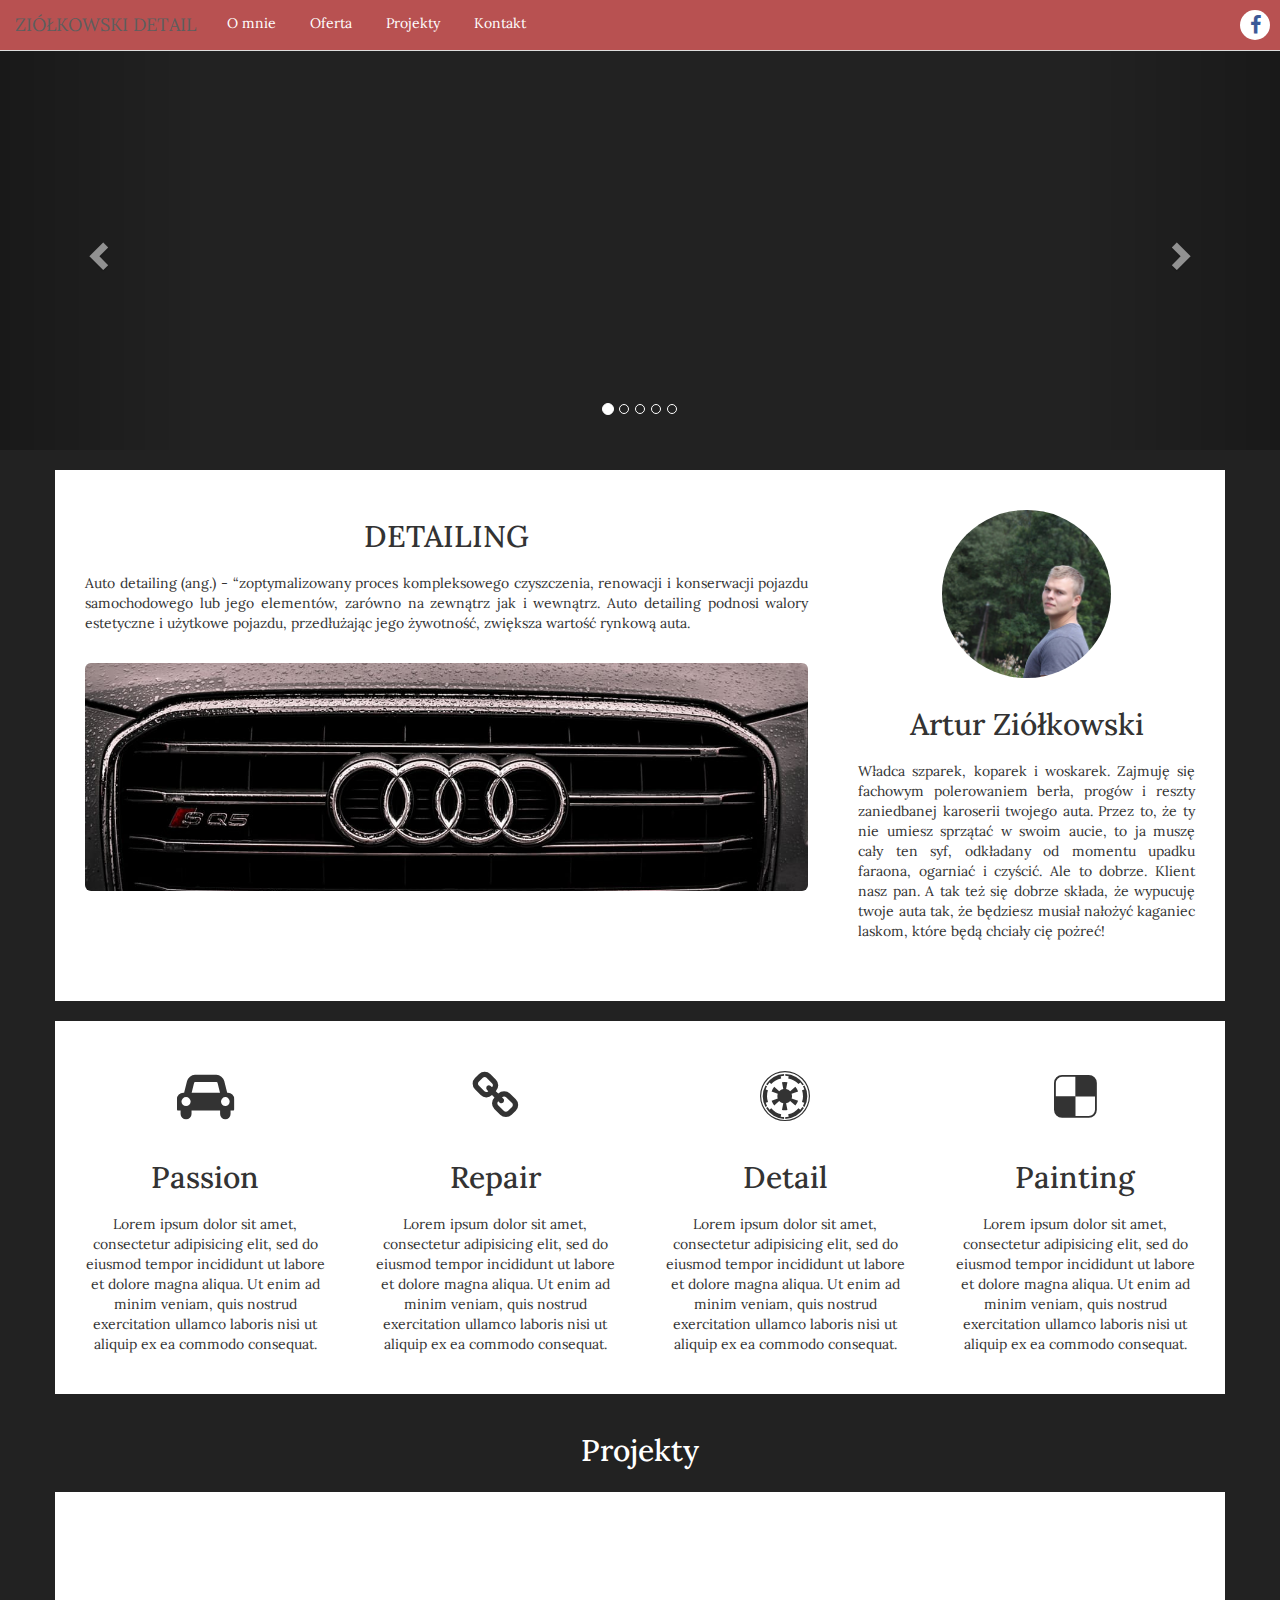
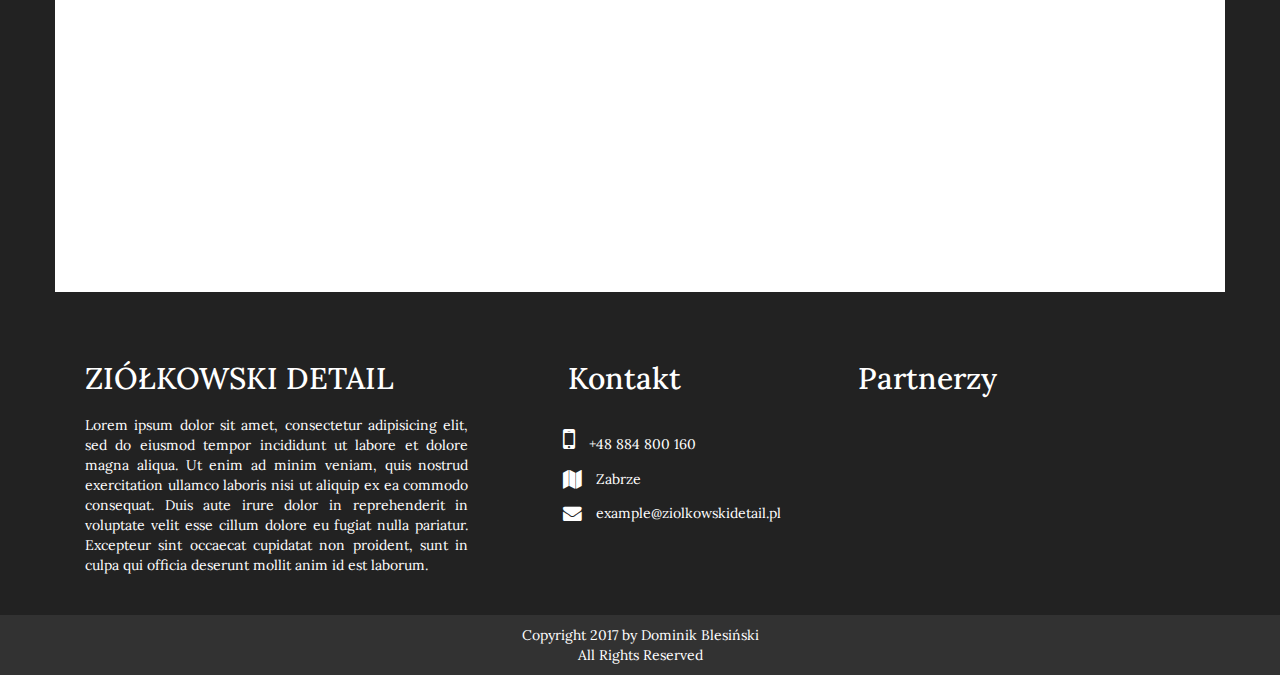
==== main.html @ 3db413e4 "v1" ====
<!DOCTYPE html>
  <head>
    <meta charset="utf-8">
    <meta http-equiv="X-UA-Compatible" content="IE=edge">
    <meta name="viewport" content="width=device-width, initial-scale=1">
    <title>Artur Ziółkowski - Car Detailer</title>
    <link href="https://maxcdn.bootstrapcdn.com/font-awesome/4.5.0/css/font-awesome.min.css" rel="stylesheet">
    <!-- Latest compiled and minified CSS -->
	<link rel="stylesheet" href="https://maxcdn.bootstrapcdn.com/bootstrap/3.3.7/css/bootstrap.min.css" integrity="sha384-BVYiiSIFeK1dGmJRAkycuHAHRg32OmUcww7on3RYdg4Va+PmSTsz/K68vbdEjh4u" crossorigin="anonymous">
	<!-- Optional theme -->
	<link rel="stylesheet" href="https://maxcdn.bootstrapcdn.com/bootstrap/3.3.7/css/bootstrap-theme.min.css" integrity="sha384-rHyoN1iRsVXV4nD0JutlnGaslCJuC7uwjduW9SVrLvRYooPp2bWYgmgJQIXwl/Sp" crossorigin="anonymous">
	<!-- Latest compiled and minified JavaScript -->	
	<script src="https://ajax.googleapis.com/ajax/libs/jquery/1.12.2/jquery.min.js"></script>
	<script src="https://maxcdn.bootstrapcdn.com/bootstrap/3.3.7/js/bootstrap.min.js" integrity="sha384-Tc5IQib027qvyjSMfHjOMaLkfuWVxZxUPnCJA7l2mCWNIpG9mGCD8wGNIcPD7Txa" crossorigin="anonymous"></script>

	<link rel="stylesheet" type="text/css" href="style.css">
  </head>
  <body>
  <div class="row" id="top">
		<nav class="navbar navbar-default navbar-fixed-top nav justified">
		    <div class="navbar-header"> 
		    	<a class="navbar-brand" href="#top">ZIÓŁKOWSKI DETAIL</a>
		    </div>
	      	<ul class="nav nav-tabs">
  				<li><a href="#about">O mnie</a></li>
  				<li><a href="#offer">Oferta</a></li>
  				<li><a href="#projects">Projekty</a></li>
  				<li><a href="#contact">Kontakt</a></li>
				<a href="https://pl-pl.facebook.com/ej2byarczi" target="_blank">
					<button class="icon-btn facebook navbar-right hidden-xs"><i class="fa fa-facebook"></i></button>
				</a>
			</ul>
		</nav>
	</div>
    <div id="myCarousel" class="carousel slide" data-ride="carousel">
	    <!-- Indicators -->
	    <ol class="carousel-indicators">
		    <li data-target="#myCarousel" data-slide-to="0" class="active"></li>
		    <li data-target="#myCarousel" data-slide-to="1"></li>
		    <li data-target="#myCarousel" data-slide-to="2"></li>
		    <li data-target="#myCarousel" data-slide-to="3"></li>
		    <li data-target="#myCarousel" data-slide-to="4"></li>
	    </ol>
	    <!-- slides -->
	    <div class="carousel-inner" role="listbox">
		    <div class="item active example-1"></div>		      
		    <div class="item example-2"></div>
		    <div class="item example-3"></div>
		    <div class="item example-4"></div>
		    <div class="item example-5"></div>
	    </div>
	    <!-- Left and right controls -->
	    <a class="left carousel-control" href="#myCarousel" role="button" data-slide="prev">
	    	<span class="glyphicon glyphicon-chevron-left" aria-hidden="true"></span>
	    	<span class="sr-only">Previous</span>
	    </a>
	    <a class="right carousel-control" href="#myCarousel" role="button" data-slide="next">
	    	<span class="glyphicon glyphicon-chevron-right" aria-hidden="true"></span>
	    	<span class="sr-only">Next</span>
	    </a>
	</div>
	<section class="container about text-center" id="about">
		<div class="row">
			<div class="col-md-8">
				<h2>DETAILING</h2>
				<p>Auto detailing (ang.) - “zoptymalizowany proces kompleksowego czyszczenia, renowacji i konserwacji pojazdu samochodowego lub jego elementów, zarówno na zewnątrz jak i wewnątrz. Auto detailing podnosi walory estetyczne i użytkowe pojazdu, przedłużając jego żywotność, zwiększa wartość rynkową auta.</p>
				<img class="img-responsive img-detail" src="images/audi.jpeg" alt="audi sq5">
			</div>
			<div class="col-md-4">
				<img class="img-about" src="images/about.jpg" alt="audi sq5">
				<h2>Artur Ziółkowski</h2>
				<p>Władca szparek, koparek i woskarek. Zajmuję się fachowym polerowaniem berła, progów i reszty zaniedbanej karoserii twojego auta. Przez to, że ty nie umiesz sprzątać w swoim aucie, to ja muszę cały ten syf, odkładany od momentu upadku faraona, ogarniać i czyścić. Ale to dobrze. Klient nasz pan. A tak też się dobrze składa, że wypucuję twoje auta tak, że będziesz musiał nałożyć kaganiec laskom, które będą chciały cię pożreć!</p>
			</div>	
		</div>
	</section>
	<section class="container offer text-center" id="offer">
		<div class="row">
			<div class="col-md-3">
				<i class="fa fa-car" aria-hidden="true"></i>
				<h2>Passion</h2>
				<p>Lorem ipsum dolor sit amet, consectetur adipisicing elit, sed do eiusmod
				tempor incididunt ut labore et dolore magna aliqua. Ut enim ad minim veniam,
				quis nostrud exercitation ullamco laboris nisi ut aliquip ex ea commodo
				consequat. </p>
			</div>
			<div class="col-md-3">
				<i class="fa fa-link" aria-hidden="true"></i>
				<h2>Repair</h2>
				<p>Lorem ipsum dolor sit amet, consectetur adipisicing elit, sed do eiusmod
				tempor incididunt ut labore et dolore magna aliqua. Ut enim ad minim veniam,
				quis nostrud exercitation ullamco laboris nisi ut aliquip ex ea commodo
				consequat. </p>
			</div>
			<div class="col-md-3">
				<i class="fa fa-empire" aria-hidden="true"></i>
				<h2>Detail</h2>
				<p>Lorem ipsum dolor sit amet, consectetur adipisicing elit, sed do eiusmod
				tempor incididunt ut labore et dolore magna aliqua. Ut enim ad minim veniam,
				quis nostrud exercitation ullamco laboris nisi ut aliquip ex ea commodo
				consequat. </p>
			</div>
			<div class="col-md-3">
				<i class="fa fa-delicious" aria-hidden="true"></i>
				<h2>Painting</h2>
				<p>Lorem ipsum dolor sit amet, consectetur adipisicing elit, sed do eiusmod
				tempor incididunt ut labore et dolore magna aliqua. Ut enim ad minim veniam,
				quis nostrud exercitation ullamco laboris nisi ut aliquip ex ea commodo
				consequat. </p>
			</div>
		</div>
	</section>
	<section class="container projects text-center" id="projects">
		<h2>Projekty</h2>
		<div class="row">
			<div class="col-md-3 img-project-1">

			</div>
			<div class="col-md-3 img-project-2">

			</div>
			<div class="col-md-3 img-project-3">

			</div>
			<div class="col-md-3 img-project-4">
			</div>
		</div>
		<div class="row">
			<div class="col-md-3 img-project-5">

			</div>
			<div class="col-md-3 img-project-6">

			</div>
			<div class="col-md-3 img-project-7">

			</div>
			<div class="col-md-3 img-project-8">
			</div>
		</div>
	</section>
	<section class="container footer">
		<div class="row">
			<div class="col-md-5">
				<h2>ZIÓŁKOWSKI DETAIL</h2>
				<p>Lorem ipsum dolor sit amet, consectetur adipisicing elit, sed do eiusmod
				tempor incididunt ut labore et dolore magna aliqua. Ut enim ad minim veniam,
				quis nostrud exercitation ullamco laboris nisi ut aliquip ex ea commodo
				consequat. Duis aute irure dolor in reprehenderit in voluptate velit esse
				cillum dolore eu fugiat nulla pariatur. Excepteur sint occaecat cupidatat non
				proident, sunt in culpa qui officia deserunt mollit anim id est laborum.</p>
			</div>
			<div class="col-md-3" id="contact">
				<h2>Kontakt</h2>
				<div class="row">
					<i class="fa fa-mobile fa-2x" aria-hidden="true"> </i> +48 884 800 160
				</div>
				<div class="row">
					<i class="fa fa-map fa-lg" aria-hidden="true"> </i> Zabrze
				</div>
				<div class="row">
						<i class="fa fa-envelope fa-lg" aria-hidden="true"> </i> example@ziolkowskidetail.pl
				</div>
			</div>
			<div class="col-md-4">
				<h2>Partnerzy</h2>
				<div class="row">
					<div class="col-md-6">
						<img class="img-relative" src="https://images.seeklogo.net/2011/05/honda-silver-logo-vector-400x400.png" alt="">
					</div>
					<div class="col-md-6">
						<img class="img-relative" src="https://upload.wikimedia.org/wikipedia/en/b/b5/West_Coast_Customs.png" alt="">
					</div>
				</div>
				<div class="row">
					<div class="col-md-6">
						<img class="img-relative" src="https://fanart.tv/api/download.php?type=download&image=29177&section=1" alt="">
					</div>
					<div class="col-md-6">

					</div>
				</div>
			</div>
		</div>	
	</section>
		<div class="copyright text-center">
			<p>Copyright 2017 by Dominik Blesiński<br>All Rights Reserved</p>
		</div>
  </body>
</html>
---- style.css ----
@import url(https://fonts.googleapis.com/css?family=Lora);
body {
	padding-top: 50px;
	background-color: #222222;
	font-family: 'Lora', serif;
}
h2 {
	margin-bottom: 20px;
}
.container {
	background-color: #fff;
	margin-top: 20px;
	padding: 20px;
}
[class^="col-"] {
	margin: 10px 0;
	padding: 0 25px;
}
/*
	======= NAV BAR =======
*/
.nav,
.navbar-header {
	background-color: #B85151;
}
.navbar {
    border: 0px solid transparent;
}
nav li a:hover {
	color: #000;
	height: 50px;
}
.navbar-default .navbar-brand {
	color: #fff;
}
.nav-tabs>li>a {
	color: #fff;
	line-height: 25px;
}
.nav-tabs>li.active>a, .nav-tabs>li.active>a:focus, .nav-tabs>li.active>a:hover {
    color: black;
    cursor: default;
    background-color: #fff;
    border: 1px solid #ddd;
    border-bottom-color: transparent;
}
.icon-btn {
	float: left;
	width: 30px;
	height: 30px;
	cursor: pointer;
	font-size: 20px;
	background-color: #fff;
	border-radius: 50%;
	margin: 10px;
	border: white solid 0px;
}
.icon-btn:hover {
	transform: scale(1.10);
}
.facebook {
	color: #3B5998;
	transition: .1s;
}
.facebook:hover {
	background-color: #3B5998;
	color: #fff;
}
/*
	======= Carousel img ======
*/
.carousel {
	background: #222222;
}
[class*="example-"]{
 	background-repeat: no-repeat;
 	height: 400px;
}
.example-1 {
	background-image: url(https://images.pexels.com/photos/28993/pexels-photo.jpg?w=1260&h=750&auto=compress&cs=tinysrgb);
 	background-position: 50% 60%;
}
.example-2 {
	background-image: url(https://images.pexels.com/photos/16157/pexels-photo.jpg?w=1260&h=750&auto=compress&cs=tinysrgb);
 	background-position: 50% 76%;
}
.example-3 {
	background-image: url(https://images.pexels.com/photos/305070/pexels-photo-305070.jpeg?w=1260&h=750&auto=compress&cs=tinysrgb);
 	background-position: 50% 40%;
}
.example-4 {
	background-image: url(https://images.pexels.com/photos/80465/ford-mustang-auto-vehicle-80465.jpeg?w=1260&h=750&auto=compress&cs=tinysrgb);
 	background-position: 50% 70%;
}
.example-5 {
	background-image: url(https://images.pexels.com/photos/16156/pexels-photo.jpg?w=1260&h=750&auto=compress&cs=tinysrgb);
 	background-position: 50% 30%;
}
/*
	====== ABOUT =====
=*/
.about p {
	text-align: justify;
	margin: 20px 0 30px 0;
}
.img-detail {
	border-radius: 6px;
}
.img-about {
	border-radius: 50%;
	width: 50%;
	margin: 10px;
}
/*
	====== OFFER ======
*/
.offer i {
	font-size: 50px;
	margin: 20px 0;
}
/*
	====== PROJECTS ======
*/
.projects h2 {
	margin-bottom: 25px;
}
.img-project-1 {
	background-image: url(https://static.pexels.com/photos/210019/pexels-photo-210019.jpeg);
}
.img-project-2 {
	background-image: url(https://images.pexels.com/photos/190574/pexels-photo-190574.jpeg?w=1260&h=750&auto=compress&cs=tinysrgb);
}
.img-project-3 {
	background-image: url(https://images.pexels.com/photos/89784/bmw-suv-all-terrain-vehicle-fog-89784.jpeg?w=1260&h=750&auto=compress&cs=tinysrgb);
}
.img-project-4 {
	background-image: url(https://images.pexels.com/photos/193021/pexels-photo-193021.jpeg?w=1260&h=750&auto=compress&cs=tinysrgb);
}
.img-project-5 {
	background-image: url(https://images.pexels.com/photos/88630/pexels-photo-88630.jpeg?w=1260&h=750&auto=compress&cs=tinysrgb);
}
.img-project-6 {
	background-image: url(https://images.pexels.com/photos/8575/pexels-photo.jpg?w=1260&h=750&auto=compress&cs=tinysrgb);
}
.img-project-7 {
	background-image: url(https://images.pexels.com/photos/112452/pexels-photo-112452.jpeg?w=1260&h=750&auto=compress&cs=tinysrgb);
}
.img-project-8 {
	background-image: url(https://images.pexels.com/photos/104836/speed-car-vehicle-drive-104836.jpeg?w=1260&h=750&auto=compress&cs=tinysrgb);
}
[class*="img-project-"]{
 	background-repeat: cover;
 	background-size: cover;
 	height: 200px;
 	background-position: center;
 	transition: 0.3s;
}
[class*="img-project-"]:hover {
 	opacity: 0.7;
 	cursor: pointer;
}
.projects {
	padding: 0;
	background-color: transparent;
	color: #fff;
}
.projects [class^="col-"] {
	margin: 0;
}
.projects .row {
	margin: 0;
	background-color: #fff;
}
/*
	====== FOOTER ======
*/
.footer {
	background-color: #222222;
	color: #fff;
}
.footer p {
	text-align: justify;
	margin-right: 50px;
}
.footer i {
	margin: 10px;
}
.footer img {
	width: 100%;
}
.copyright {
	background-color: #323232;
	margin-bottom: 0px;
}
.copyright p {
	padding: 10px;
	color: #fff;
	margin-bottom: 0px;
}
/*
	===== MEDIA QUERIES =====
*/
@media (max-width: 768px) {
	body {
		padding-top: 0;
	}
	.navbar-fixed-bottom, .navbar-fixed-top {
		position: static;
	}
	.navbar-brand {
		float: none;
		text-align: center;
		display: block;
		background-color: #bf6262;
	}
	.nav-tabs>li {
		width: 100%;
		text-align: center;
	}
	.footer p {
		text-align: justify;
		margin-right: 0;
	}
	.footer h2 {
		text-align: center;
	}
}
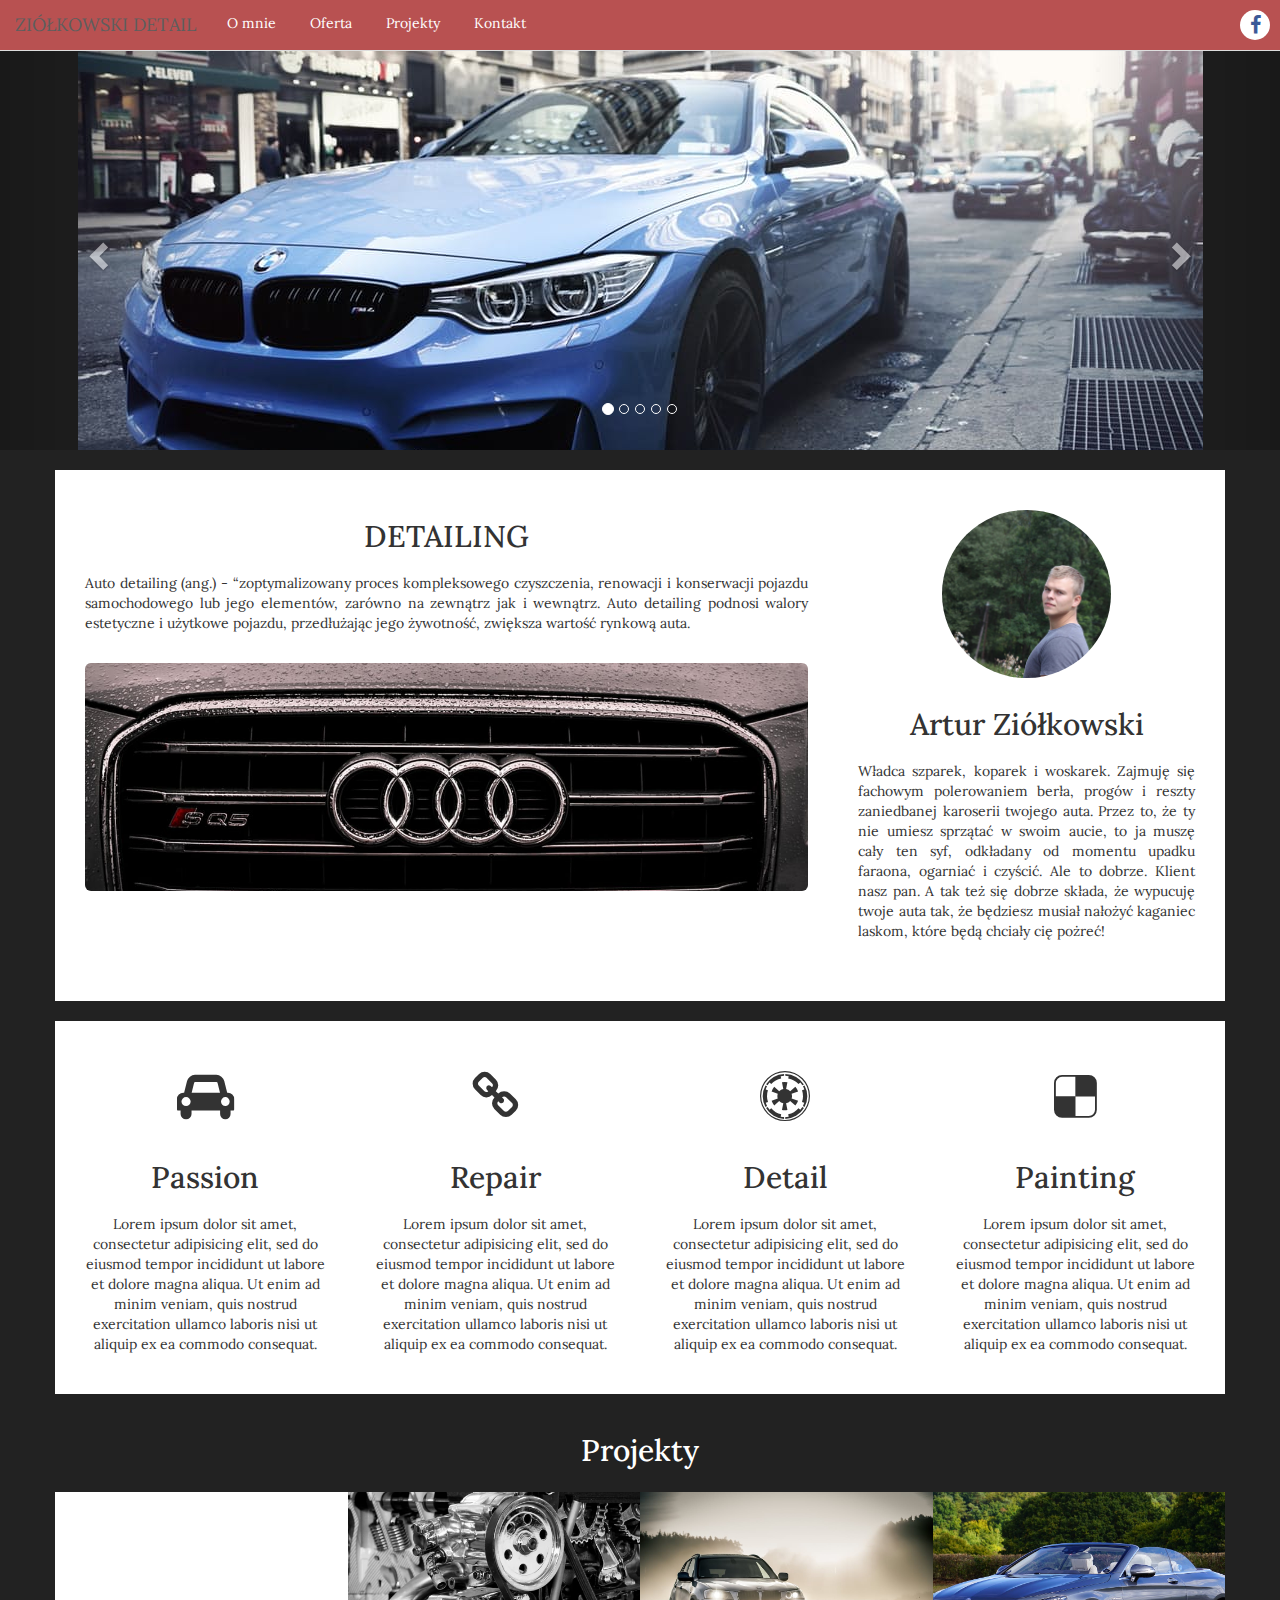
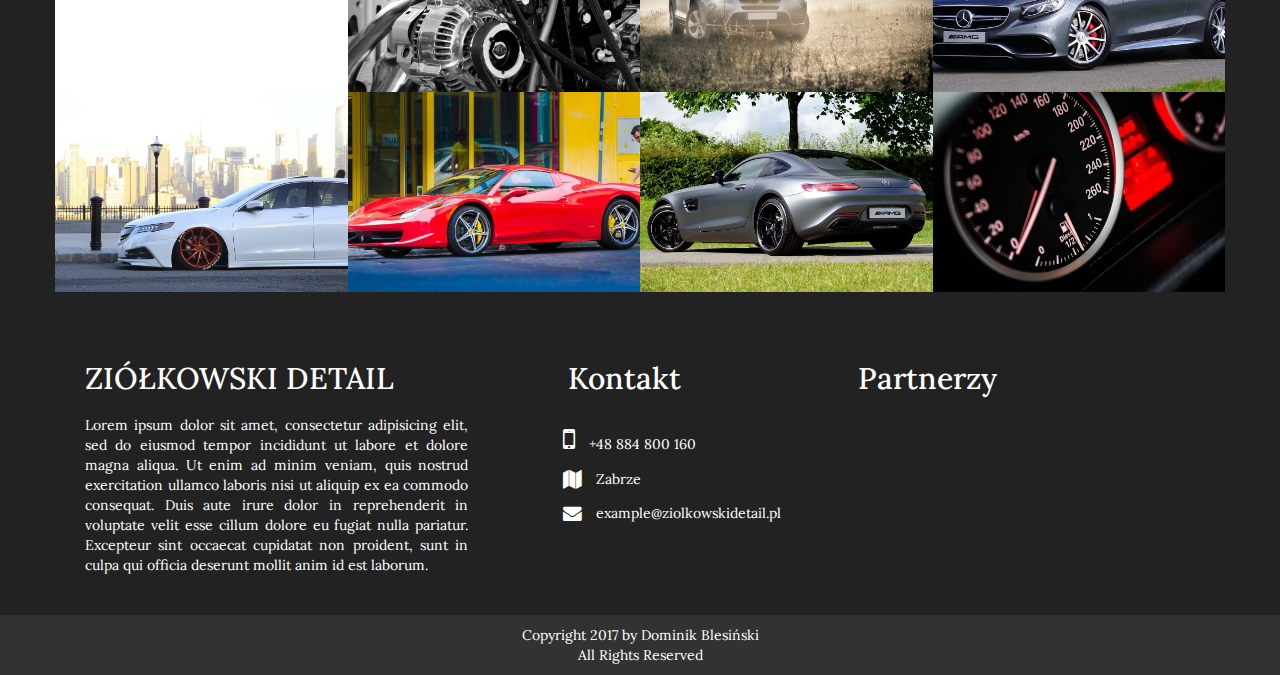
==== commit 8bbe39f5: "sources of images" ====
--- a/main.html
+++ b/main.html
@@ -64,10 +64,10 @@
 			<div class="col-md-8">
 				<h2>DETAILING</h2>
 				<p>Auto detailing (ang.) - “zoptymalizowany proces kompleksowego czyszczenia, renowacji i konserwacji pojazdu samochodowego lub jego elementów, zarówno na zewnątrz jak i wewnątrz. Auto detailing podnosi walory estetyczne i użytkowe pojazdu, przedłużając jego żywotność, zwiększa wartość rynkową auta.</p>
-				<img class="img-responsive img-detail" src="images/audi.jpeg" alt="audi sq5">
+				<img class="img-responsive img-detail" src="images/content/audi.jpeg" alt="audi sq5">
 			</div>
 			<div class="col-md-4">
-				<img class="img-about" src="images/about.jpg" alt="audi sq5">
+				<img class="img-about" src="images/content/about.jpg" alt="audi sq5">
 				<h2>Artur Ziółkowski</h2>
 				<p>Władca szparek, koparek i woskarek. Zajmuję się fachowym polerowaniem berła, progów i reszty zaniedbanej karoserii twojego auta. Przez to, że ty nie umiesz sprzątać w swoim aucie, to ja muszę cały ten syf, odkładany od momentu upadku faraona, ogarniać i czyścić. Ale to dobrze. Klient nasz pan. A tak też się dobrze składa, że wypucuję twoje auta tak, że będziesz musiał nałożyć kaganiec laskom, które będą chciały cię pożreć!</p>
 			</div>	
@@ -81,7 +81,7 @@
 				<p>Lorem ipsum dolor sit amet, consectetur adipisicing elit, sed do eiusmod
 				tempor incididunt ut labore et dolore magna aliqua. Ut enim ad minim veniam,
 				quis nostrud exercitation ullamco laboris nisi ut aliquip ex ea commodo
-				consequat. </p>
+				consequat.</p>
 			</div>
 			<div class="col-md-3">
 				<i class="fa fa-link" aria-hidden="true"></i>
--- a/style.css
+++ b/style.css
@@ -77,23 +77,23 @@
  	height: 400px;
 }
 .example-1 {
-	background-image: url(https://images.pexels.com/photos/28993/pexels-photo.jpg?w=1260&h=750&auto=compress&cs=tinysrgb);
+	background-image: url(images/jumbotron/1.jpg);
  	background-position: 50% 60%;
 }
 .example-2 {
-	background-image: url(https://images.pexels.com/photos/16157/pexels-photo.jpg?w=1260&h=750&auto=compress&cs=tinysrgb);
+	background-image: url(images/jumbotron/2.jpg);
  	background-position: 50% 76%;
 }
 .example-3 {
-	background-image: url(https://images.pexels.com/photos/305070/pexels-photo-305070.jpeg?w=1260&h=750&auto=compress&cs=tinysrgb);
+	background-image: url(images/jumbotron/3.jpeg);
  	background-position: 50% 40%;
 }
 .example-4 {
-	background-image: url(https://images.pexels.com/photos/80465/ford-mustang-auto-vehicle-80465.jpeg?w=1260&h=750&auto=compress&cs=tinysrgb);
+	background-image: url(images/jumbotron/4.jpeg);
  	background-position: 50% 70%;
 }
 .example-5 {
-	background-image: url(https://images.pexels.com/photos/16156/pexels-photo.jpg?w=1260&h=750&auto=compress&cs=tinysrgb);
+	background-image: url(images/start.jpg);
  	background-position: 50% 30%;
 }
 /*
@@ -125,28 +125,28 @@
 	margin-bottom: 25px;
 }
 .img-project-1 {
-	background-image: url(https://static.pexels.com/photos/210019/pexels-photo-210019.jpeg);
+	background-image: url(images/projects/1.jpeg);
 }
 .img-project-2 {
-	background-image: url(https://images.pexels.com/photos/190574/pexels-photo-190574.jpeg?w=1260&h=750&auto=compress&cs=tinysrgb);
+	background-image: url(images/projects/2.jpeg);
 }
 .img-project-3 {
-	background-image: url(https://images.pexels.com/photos/89784/bmw-suv-all-terrain-vehicle-fog-89784.jpeg?w=1260&h=750&auto=compress&cs=tinysrgb);
+	background-image: url(images/projects/3.jpeg);
 }
 .img-project-4 {
-	background-image: url(https://images.pexels.com/photos/193021/pexels-photo-193021.jpeg?w=1260&h=750&auto=compress&cs=tinysrgb);
+	background-image: url(images/projects/4.jpeg);
 }
 .img-project-5 {
-	background-image: url(https://images.pexels.com/photos/88630/pexels-photo-88630.jpeg?w=1260&h=750&auto=compress&cs=tinysrgb);
+	background-image: url(images/projects/5.jpeg);
 }
 .img-project-6 {
-	background-image: url(https://images.pexels.com/photos/8575/pexels-photo.jpg?w=1260&h=750&auto=compress&cs=tinysrgb);
+	background-image: url(images/projects/6.jpg);
 }
 .img-project-7 {
-	background-image: url(https://images.pexels.com/photos/112452/pexels-photo-112452.jpeg?w=1260&h=750&auto=compress&cs=tinysrgb);
+	background-image: url(images/projects/7.jpeg);
 }
 .img-project-8 {
-	background-image: url(https://images.pexels.com/photos/104836/speed-car-vehicle-drive-104836.jpeg?w=1260&h=750&auto=compress&cs=tinysrgb);
+	background-image: url(images/projects/8.jpeg);
 }
 [class*="img-project-"]{
  	background-repeat: cover;
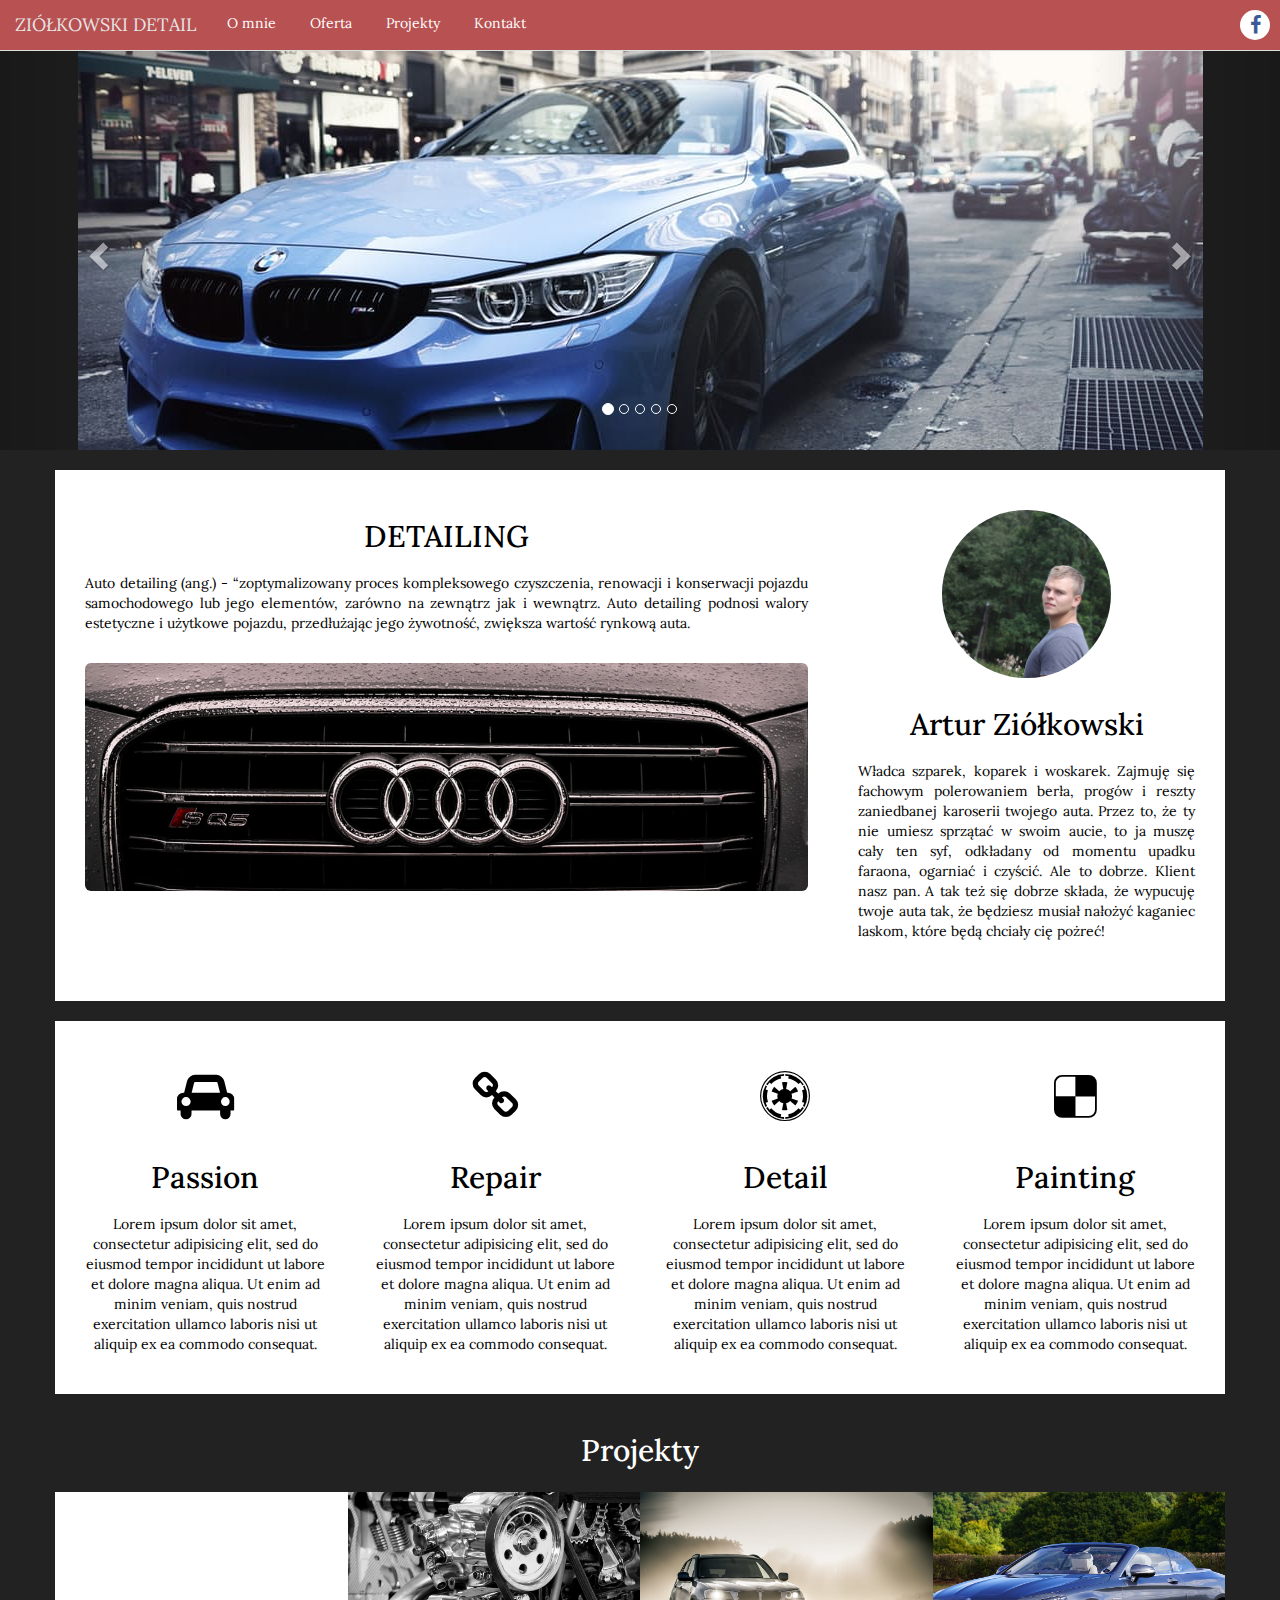
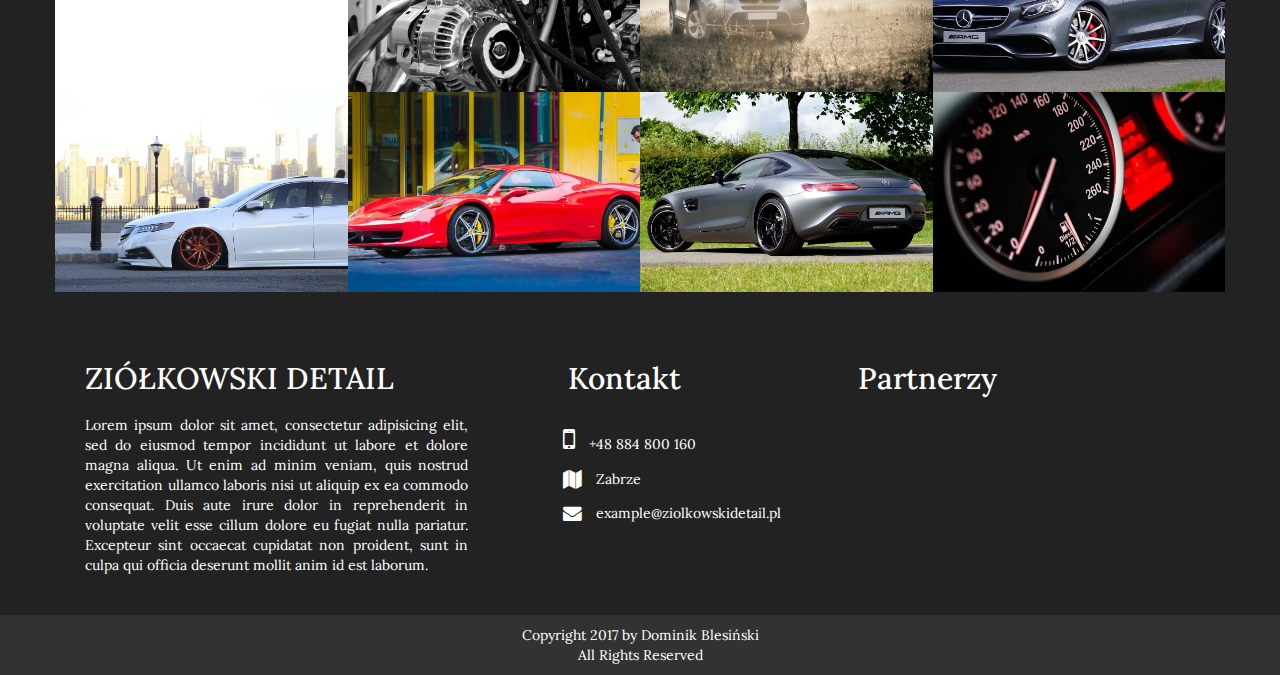
==== commit 3eb9ad4c: "fixed 'partnerzy' display, test 'GRUNT'" ====
--- a/main.html
+++ b/main.html
@@ -64,10 +64,10 @@
 			<div class="col-md-8">
 				<h2>DETAILING</h2>
 				<p>Auto detailing (ang.) - “zoptymalizowany proces kompleksowego czyszczenia, renowacji i konserwacji pojazdu samochodowego lub jego elementów, zarówno na zewnątrz jak i wewnątrz. Auto detailing podnosi walory estetyczne i użytkowe pojazdu, przedłużając jego żywotność, zwiększa wartość rynkową auta.</p>
-				<img class="img-responsive img-detail" src="images/content/audi.jpeg" alt="audi sq5">
+				<img class="img-responsive img-detail" src="images/content/content-audi.jpeg" alt="audi sq5">
 			</div>
 			<div class="col-md-4">
-				<img class="img-about" src="images/content/about.jpg" alt="audi sq5">
+				<img class="img-about" src="images/content/content-about.jpg" alt="audi sq5">
 				<h2>Artur Ziółkowski</h2>
 				<p>Władca szparek, koparek i woskarek. Zajmuję się fachowym polerowaniem berła, progów i reszty zaniedbanej karoserii twojego auta. Przez to, że ty nie umiesz sprzątać w swoim aucie, to ja muszę cały ten syf, odkładany od momentu upadku faraona, ogarniać i czyścić. Ale to dobrze. Klient nasz pan. A tak też się dobrze składa, że wypucuję twoje auta tak, że będziesz musiał nałożyć kaganiec laskom, które będą chciały cię pożreć!</p>
 			</div>	
@@ -164,18 +164,18 @@
 			<div class="col-md-4">
 				<h2>Partnerzy</h2>
 				<div class="row">
-					<div class="col-md-6">
+					<div class="col-xs-6 col-sm-6 col-md-6 col-lg-6">
 						<img class="img-relative" src="https://images.seeklogo.net/2011/05/honda-silver-logo-vector-400x400.png" alt="">
 					</div>
-					<div class="col-md-6">
+					<div class="col-xs-6 col-sm-6 col-md-6 col-lg-6">
 						<img class="img-relative" src="https://upload.wikimedia.org/wikipedia/en/b/b5/West_Coast_Customs.png" alt="">
 					</div>
 				</div>
 				<div class="row">
-					<div class="col-md-6">
+					<div class="col-xs-6 col-sm-6 col-md-6 col-lg-6">
 						<img class="img-relative" src="https://fanart.tv/api/download.php?type=download&image=29177&section=1" alt="">
 					</div>
-					<div class="col-md-6">
+					<div class="col-xs-6 col-sm-6 col-md-6 col-lg-6">
 
 					</div>
 				</div>
--- a/style.css
+++ b/style.css
@@ -1,227 +1,207 @@
 @import url(https://fonts.googleapis.com/css?family=Lora);
+.navigation-links, .nav-tabs li.active a, .nav-tabs li.active a:focus, .nav-tabs li.active a:hover {
+  color: #000;
+  cursor: default;
+  background-color: #fff;
+  border: 1px solid #ddd;
+  border-bottom-color: transparent; }
+
 body {
-	padding-top: 50px;
-	background-color: #222222;
-	font-family: 'Lora', serif;
-}
+  padding-top: 50px;
+  background-color: #222222;
+  color: #000;
+  font-family: "Lora", serif; }
+
 h2 {
-	margin-bottom: 20px;
-}
+  margin-bottom: 20px; }
+
 .container {
-	background-color: #fff;
-	margin-top: 20px;
-	padding: 20px;
-}
+  background-color: #fff;
+  margin-top: 20px;
+  padding: 20px; }
+
 [class^="col-"] {
-	margin: 10px 0;
-	padding: 0 25px;
-}
-/*
-	======= NAV BAR =======
-*/
+  margin: 10px 0;
+  padding: 0 25px; }
+
+/* ======= NAV BAR ======= */
 .nav,
 .navbar-header {
-	background-color: #B85151;
-}
+  background-color: #B85151; }
+
 .navbar {
-    border: 0px solid transparent;
-}
+  border: 0px solid transparent; }
+
 nav li a:hover {
-	color: #000;
-	height: 50px;
-}
+  color: #000;
+  height: 50px; }
+
 .navbar-default .navbar-brand {
-	color: #fff;
-}
-.nav-tabs>li>a {
-	color: #fff;
-	line-height: 25px;
-}
-.nav-tabs>li.active>a, .nav-tabs>li.active>a:focus, .nav-tabs>li.active>a:hover {
-    color: black;
-    cursor: default;
-    background-color: #fff;
-    border: 1px solid #ddd;
-    border-bottom-color: transparent;
-}
+  color: #fff; }
+  .navbar-default .navbar-brand:hover {
+    color: #e5e5e5; }
+
+.nav-tabs > li > a {
+  color: #fff;
+  line-height: 25px; }
+
 .icon-btn {
-	float: left;
-	width: 30px;
-	height: 30px;
-	cursor: pointer;
-	font-size: 20px;
-	background-color: #fff;
-	border-radius: 50%;
-	margin: 10px;
-	border: white solid 0px;
-}
-.icon-btn:hover {
-	transform: scale(1.10);
-}
+  float: left;
+  width: 30px;
+  height: 30px;
+  cursor: pointer;
+  font-size: 20px;
+  background-color: #fff;
+  border-radius: 50%;
+  margin: 10px;
+  border: #fff solid 0px; }
+  .icon-btn:hover {
+    transform: scale(1.1); }
+
 .facebook {
-	color: #3B5998;
-	transition: .1s;
-}
-.facebook:hover {
-	background-color: #3B5998;
-	color: #fff;
-}
-/*
-	======= Carousel img ======
-*/
+  color: #3B5998;
+  transition: 0.1s; }
+  .facebook:hover {
+    background-color: #3B5998;
+    color: #fff; }
+
+/*	======= Carousel img ======  */
 .carousel {
-	background: #222222;
-}
-[class*="example-"]{
- 	background-repeat: no-repeat;
- 	height: 400px;
-}
+  background: transparent; }
+
+[class*="example-"] {
+  background-repeat: no-repeat;
+  height: 400px; }
+
 .example-1 {
-	background-image: url(images/jumbotron/1.jpg);
- 	background-position: 50% 60%;
-}
+  background-image: url(images/jumbotron/jumbotron-1.jpg);
+  background-position: 50% 60%; }
+
 .example-2 {
-	background-image: url(images/jumbotron/2.jpg);
- 	background-position: 50% 76%;
-}
+  background-image: url(images/jumbotron/jumbotron-2.jpg);
+  background-position: 50% 76%; }
+
 .example-3 {
-	background-image: url(images/jumbotron/3.jpeg);
- 	background-position: 50% 40%;
-}
+  background-image: url(images/jumbotron/jumbotron-3.jpeg);
+  background-position: 50% 40%; }
+
 .example-4 {
-	background-image: url(images/jumbotron/4.jpeg);
- 	background-position: 50% 70%;
-}
+  background-image: url(images/jumbotron/jumbotron-4.jpeg);
+  background-position: 50% 70%; }
+
 .example-5 {
-	background-image: url(images/start.jpg);
- 	background-position: 50% 30%;
-}
-/*
-	====== ABOUT =====
-=*/
+  background-image: url(images/start.jpg);
+  background-position: 50% 30%; }
+
+/*	====== ABOUT ======  */
 .about p {
-	text-align: justify;
-	margin: 20px 0 30px 0;
-}
-.img-detail {
-	border-radius: 6px;
-}
-.img-about {
-	border-radius: 50%;
-	width: 50%;
-	margin: 10px;
-}
-/*
-	====== OFFER ======
-*/
+  text-align: justify;
+  margin: 20px 0 30px 0; }
+.about .img-detail {
+  border-radius: 6px; }
+.about .img-about {
+  border-radius: 50%;
+  width: 50%;
+  margin: 10px; }
+
+/*	====== OFFER ======  */
 .offer i {
-	font-size: 50px;
-	margin: 20px 0;
-}
-/*
-	====== PROJECTS ======
-*/
-.projects h2 {
-	margin-bottom: 25px;
-}
+  font-size: 50px;
+  margin: 20px 0; }
+
+/*	====== PROJECTS ======  */
+.projects {
+  background: #222222;
+  color: #fff;
+  padding: 0; }
+  .projects h2 {
+    margin-bottom: 25px; }
+  .projects [class^="col-"] {
+    margin: 0; }
+  .projects .row {
+    margin: 0;
+    background-color: #fff; }
+
+[class*="img-project-"] {
+  background-repeat: cover;
+  background-size: cover;
+  height: 200px;
+  background-position: center;
+  transition: 0.3s; }
+  [class*="img-project-"]:hover {
+    opacity: 0.7;
+    cursor: pointer; }
+
 .img-project-1 {
-	background-image: url(images/projects/1.jpeg);
-}
+  background-image: url(images/projects/projects-1.jpeg); }
+
 .img-project-2 {
-	background-image: url(images/projects/2.jpeg);
-}
+  background-image: url(images/projects/projects-2.jpeg); }
+
 .img-project-3 {
-	background-image: url(images/projects/3.jpeg);
-}
+  background-image: url(images/projects/projects-3.jpeg); }
+
 .img-project-4 {
-	background-image: url(images/projects/4.jpeg);
-}
+  background-image: url(images/projects/projects-4.jpeg); }
+
 .img-project-5 {
-	background-image: url(images/projects/5.jpeg);
-}
+  background-image: url(images/projects/projects-5.jpeg); }
+
 .img-project-6 {
-	background-image: url(images/projects/6.jpg);
-}
+  background-image: url(images/projects/projects-6.jpg); }
+
 .img-project-7 {
-	background-image: url(images/projects/7.jpeg);
-}
+  background-image: url(images/projects/projects-7.jpeg); }
+
 .img-project-8 {
-	background-image: url(images/projects/8.jpeg);
-}
-[class*="img-project-"]{
- 	background-repeat: cover;
- 	background-size: cover;
- 	height: 200px;
- 	background-position: center;
- 	transition: 0.3s;
-}
-[class*="img-project-"]:hover {
- 	opacity: 0.7;
- 	cursor: pointer;
-}
-.projects {
-	padding: 0;
-	background-color: transparent;
-	color: #fff;
-}
-.projects [class^="col-"] {
-	margin: 0;
-}
-.projects .row {
-	margin: 0;
-	background-color: #fff;
-}
-/*
-	====== FOOTER ======
-*/
+  background-image: url(images/projects/projects-8.jpeg); }
+
+/*	====== FOOTER ======  */
 .footer {
-	background-color: #222222;
-	color: #fff;
-}
-.footer p {
-	text-align: justify;
-	margin-right: 50px;
-}
-.footer i {
-	margin: 10px;
-}
-.footer img {
-	width: 100%;
-}
+  background: #222222;
+  color: #fff; }
+  .footer p {
+    text-align: justify;
+    margin-right: 50px; }
+  .footer i {
+    margin: 10px; }
+  .footer img {
+    width: 100%; }
+
 .copyright {
-	background-color: #323232;
-	margin-bottom: 0px;
-}
-.copyright p {
-	padding: 10px;
-	color: #fff;
-	margin-bottom: 0px;
-}
-/*
-	===== MEDIA QUERIES =====
-*/
+  background-color: #323232;
+  color: #fff;
+  margin-bottom: 0px; }
+  .copyright p {
+    padding: 10px;
+    margin-bottom: 0px; }
+
+/*	===== MEDIA QUERIES =====  */
 @media (max-width: 768px) {
-	body {
-		padding-top: 0;
-	}
-	.navbar-fixed-bottom, .navbar-fixed-top {
-		position: static;
-	}
-	.navbar-brand {
-		float: none;
-		text-align: center;
-		display: block;
-		background-color: #bf6262;
-	}
-	.nav-tabs>li {
-		width: 100%;
-		text-align: center;
-	}
-	.footer p {
-		text-align: justify;
-		margin-right: 0;
-	}
-	.footer h2 {
-		text-align: center;
-	}
-}+  body {
+    padding-top: 0; }
+
+  .navbar-fixed-bottom, .navbar-fixed-top {
+    position: static; }
+
+  .navbar-brand {
+    float: none;
+    text-align: center;
+    display: block;
+    background-color: #bf6262; }
+
+  .nav-tabs > li {
+    width: 100%;
+    text-align: center; }
+
+  .footer p {
+    text-align: justify;
+    margin-right: 0; }
+
+  .footer h2 {
+    text-align: center; } }
+@media (min-width: 992px) and (max-width: 1200px) {
+  .footer i {
+    margin: 10px 0; } }
+
+/*# sourceMappingURL=style.css.map */
